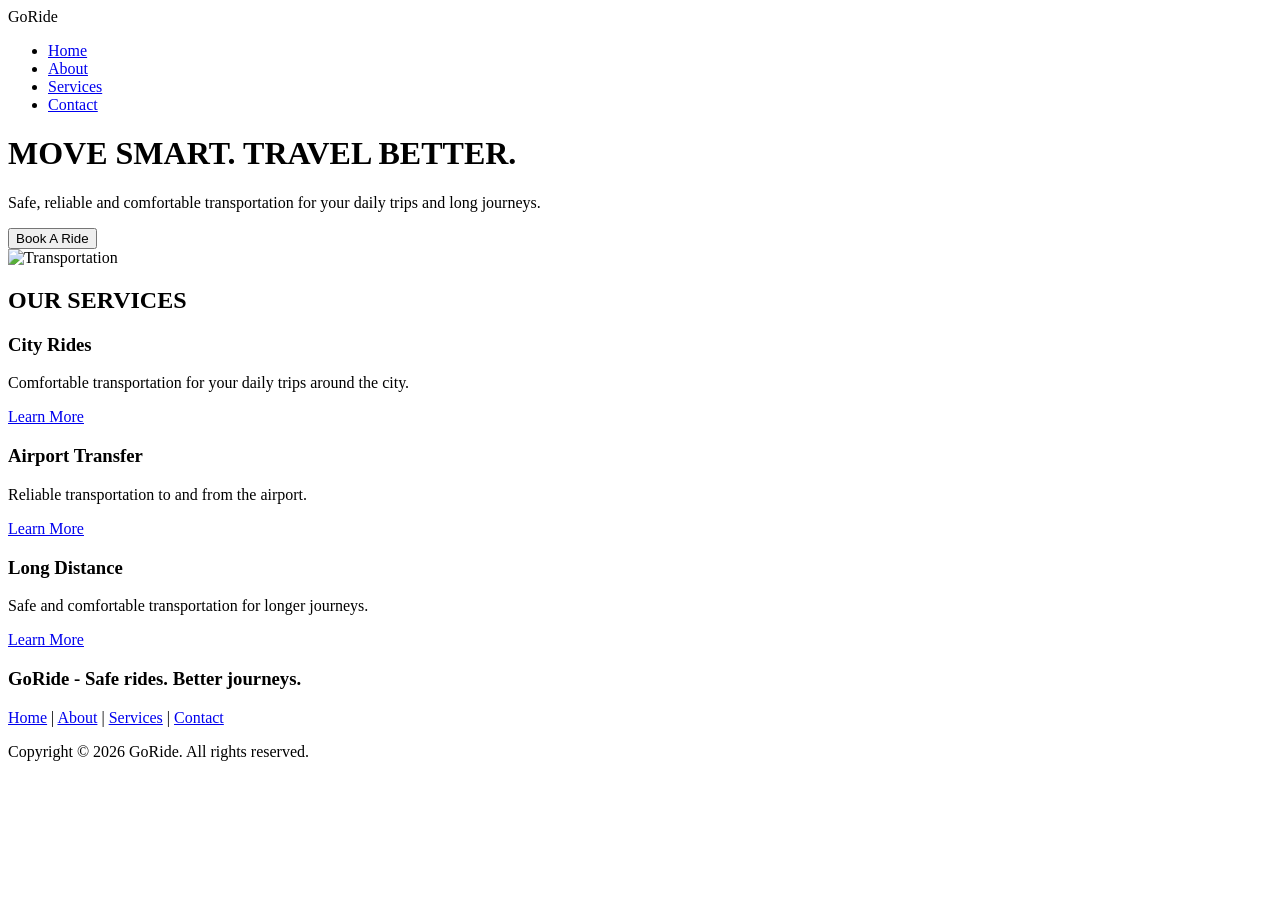
==== index.html @ 79d3b361 "Rename jgg.html to index.html" ====
<!DOCTYPE html>
<html lang="en">
<head>
    <meta charset="UTF-8">
    <meta name="viewport" content="width=device-width, initial-scale=1.0">
    <title>GoRide</title>

    <link rel="stylesheet" href="ghh.css">
</head>

<body>

    <nav class="navbar">
        <div class="container">

            <div class="logo">
                GoRide
            </div>

            <ul class="nav-links">
                <li><a href="#">Home</a></li>
                <li><a href="#">About</a></li>
                <li><a href="#">Services</a></li>
                <li><a href="#">Contact</a></li>
            </ul>

        </div>
    </nav>
    <header class="hero">

        <div class="container">

            <div class="hero-text">
                <h1>MOVE SMART. TRAVEL BETTER.</h1>

                <p>
                    Safe, reliable and comfortable transportation
                    for your daily trips and long journeys.
                </p>

                <button>Book A Ride</button>
            </div>

            <div class="hero-image">
                <img src="media/a3594a6c199c743d704cbc890ac76fad.jpg" alt="Transportation">
            </div>

        </div>

    </header>

    <section class="services">

        <div class="container">

            <h2>OUR SERVICES</h2>

            <div class="service-cards">

                <div class="service-card">

                    <h3>City Rides</h3>

                    <p>
                        Comfortable transportation for your daily
                        trips around the city.
                    </p>

                    <a href="#">Learn More</a>

                </div>

                <div class="service-card">

                    <h3>Airport Transfer</h3>

                    <p>
                        Reliable transportation to and from
                        the airport.
                    </p>

                    <a href="#">Learn More</a>

                </div>

                <div class="service-card">

                    <h3>Long Distance</h3>

                    <p>
                        Safe and comfortable transportation
                        for longer journeys.
                    </p>

                    <a href="#">Learn More</a>

                </div>

            </div>

        </div>

    </section>

    <footer>

        <div class="container">

            <h3>GoRide - Safe rides. Better journeys.</h3>

            <p>
                <a href="#">Home</a> |
                <a href="#">About</a> |
                <a href="#">Services</a> |
                <a href="#">Contact</a>
            </p>

            <p>
                Copyright © 2026 GoRide. All rights reserved.
            </p>

        </div>

    </footer>

</body>
</html>
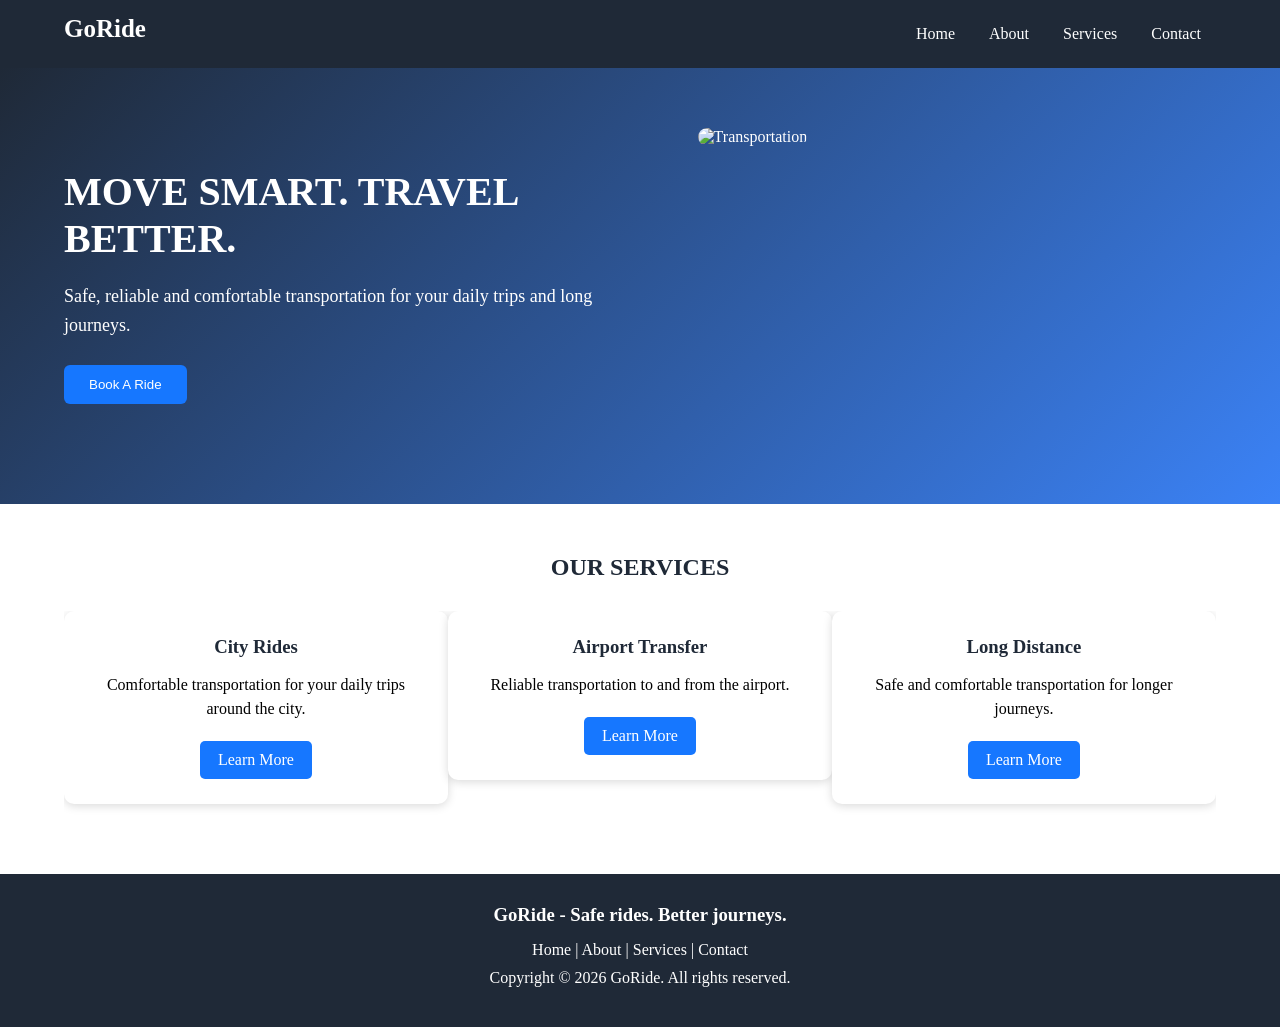
==== commit db72324b: "Update index.html" ====
--- a/index.html
+++ b/index.html
@@ -5,7 +5,7 @@
     <meta name="viewport" content="width=device-width, initial-scale=1.0">
     <title>GoRide</title>
 
-    <link rel="stylesheet" href="ghh.css">
+    <link rel="stylesheet" href="style.css">
 </head>
 
 <body>
--- a/style.css
+++ b/style.css
@@ -0,0 +1,225 @@
+
+
+* {
+    margin: 0;
+    padding: 0;
+    box-sizing: border-box;
+}
+
+.container {
+    width: 90%;
+    margin: auto;
+}
+
+
+
+
+.navbar {
+    background-color: #1F2937;
+    padding: 15px 0;
+    overflow: hidden;
+}
+
+.logo {
+    float: left;
+    color: white;
+    font-size: 25px;
+    font-weight: bold;
+}
+
+.nav-links {
+    float: right;
+    list-style: none;
+}
+
+.nav-links li {
+    display: inline-block;
+}
+
+.nav-links a {
+    text-decoration: none;
+    color: white;
+    padding: 10px 15px;
+    display: inline-block;
+}
+
+.nav-links a:hover {
+    color: #60A5FA;
+}
+
+
+
+
+.hero {
+    padding: 60px 0;
+    background: linear-gradient(135deg, #1F2937, #3B82F6);
+    color: white;
+    overflow: hidden;
+}
+
+.hero-text {
+    float: left;
+    width: 50%;
+    padding: 40px 0;
+}
+
+.hero-text h1 {
+    font-size: 40px;
+    margin-bottom: 20px;
+}
+
+.hero-text p {
+    font-size: 18px;
+    line-height: 1.6;
+    margin-bottom: 25px;
+}
+
+
+
+
+.hero-text button {
+    background-color: #1677FF;
+    color: white;
+    padding: 12px 25px;
+    border: none;
+    border-radius: 6px;
+    cursor: pointer;
+}
+
+.hero-text button:hover {
+    background-color: #0F5FD1;
+}
+
+
+
+
+.hero-image {
+    float: right;
+    width: 45%;
+}
+
+.hero-image img {
+       width: 100%;
+    border-radius: 15px;
+}
+ 
+
+
+.services {
+    padding: 50px 0;
+    overflow: hidden;
+}
+
+.services h2 {
+    text-align: center;
+    margin-bottom: 30px;
+    color: #1F2937;
+}
+
+.service-cards {
+    overflow: hidden;
+}
+
+.service-card {
+    float: left;
+    width: 33.33%;
+    padding: 25px;
+    margin-bottom: 20px;
+    background-color: white;
+    border-radius: 10px;
+    box-shadow: 0 2px 10px rgba(0, 0, 0, 0.15);
+    text-align: center;
+}
+
+.service-card h3 {
+    color: #1F2937;
+    margin-bottom: 15px;
+}
+
+.service-card p {
+    margin-bottom: 20px;
+    line-height: 1.5;
+}
+
+.service-card a {
+    display: inline-block;
+    background-color: #1677FF;
+    color: white;
+    text-decoration: none;
+    padding: 10px 18px;
+    border-radius: 5px;
+}
+
+.service-card a:hover {
+    background-color: #0F5FD1;
+}
+
+
+footer {
+    background-color: #1F2937;
+    color: white;
+    text-align: center;
+    padding: 30px 0;
+    clear: both;
+}
+
+footer h3 {
+    margin-bottom: 15px;
+}
+
+footer p {
+    margin: 10px 0;
+}
+
+footer a {
+    color: white;
+    text-decoration: none;
+}
+
+footer a:hover {
+    color: #60A5FA;
+}
+
+
+@media screen and (max-width: 768px) {
+
+    .nav-links {
+        float: none;
+        text-align: center;
+        margin-top: 15px;
+    }
+
+    .nav-links li {
+        display: block;
+    }
+
+    .nav-links a {
+        width: 100%;
+    }
+
+    .hero-text {
+        float: none;
+        width: 100%;
+        text-align: center;
+    }
+
+    .hero-image {
+        float: none;
+        width: 100%;
+        margin-top: 30px;
+    }
+
+    .service-card {
+        float: none;
+        width: 100%;
+        margin-bottom: 20px;
+    }
+
+    .hero-text h1 {
+        font-size: 30px;
+    }
+
+    body {
+        overflow-x: hidden;
+    }
+}
